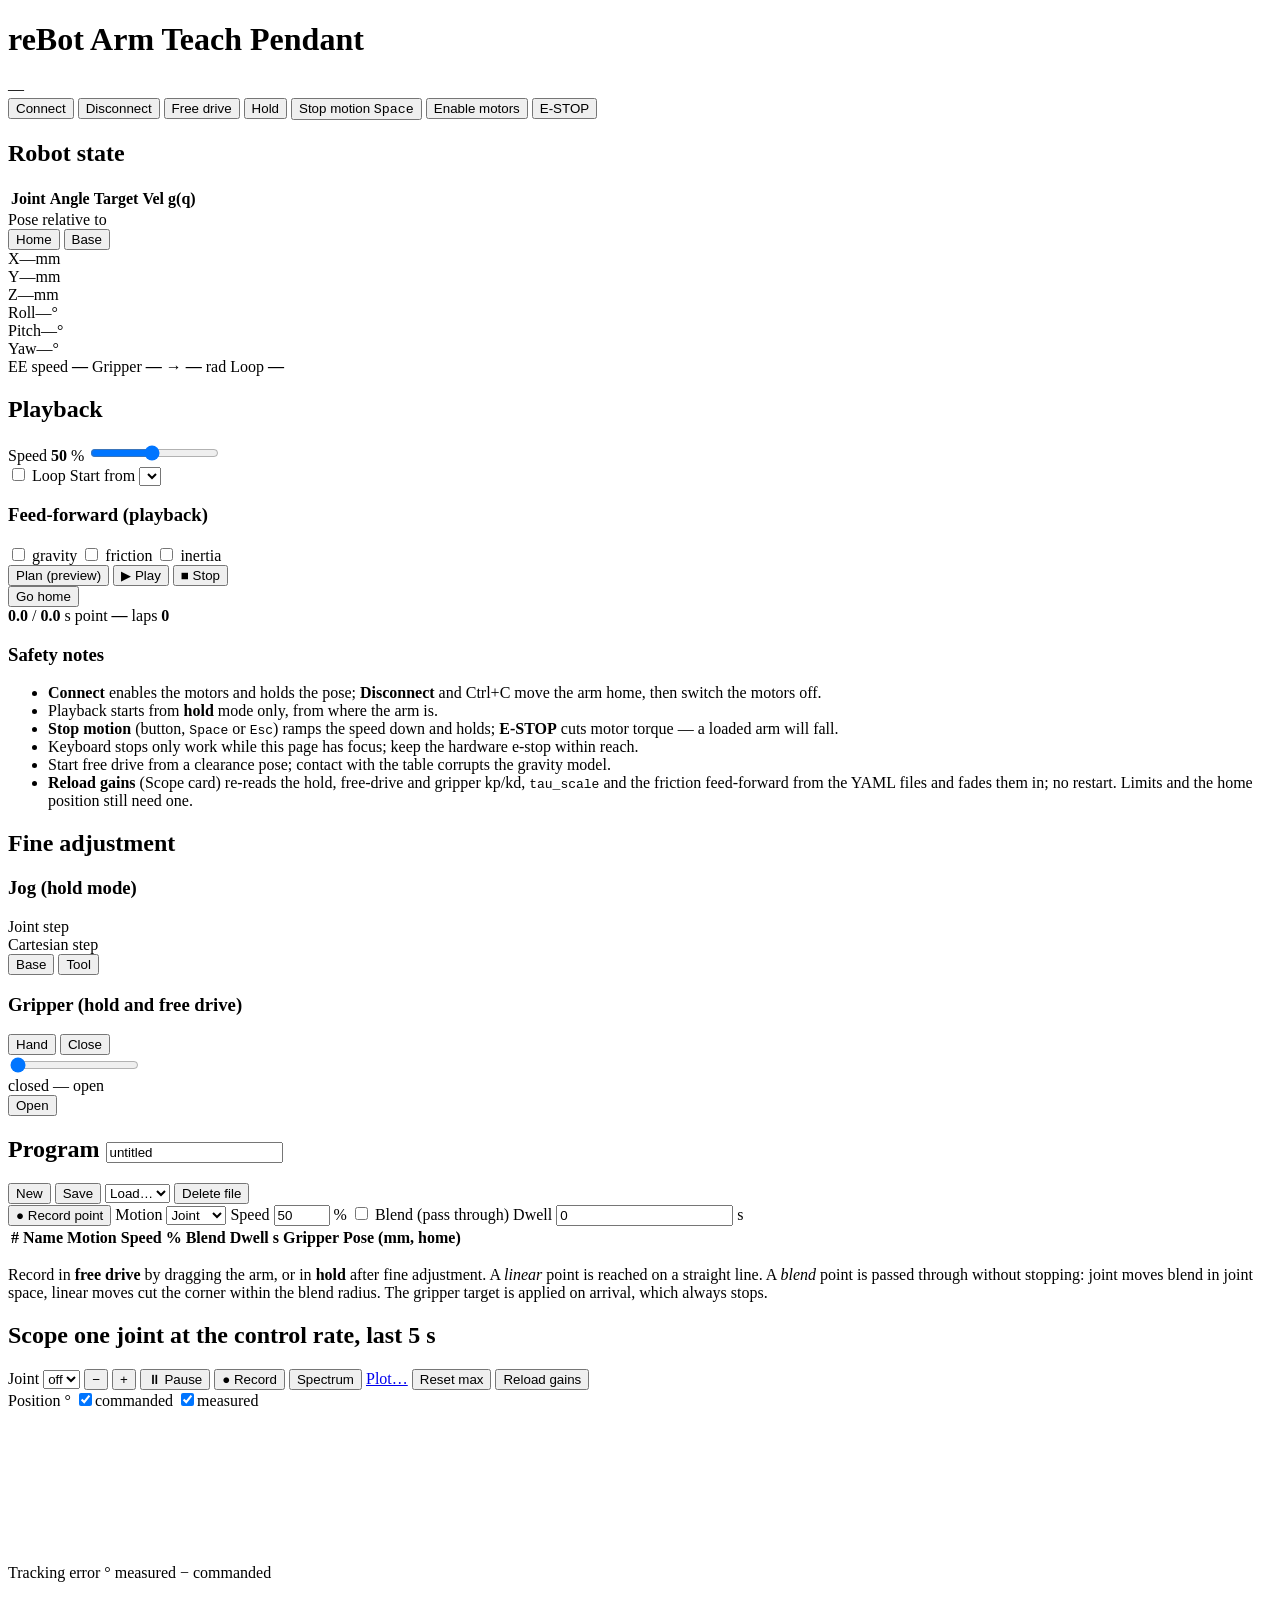
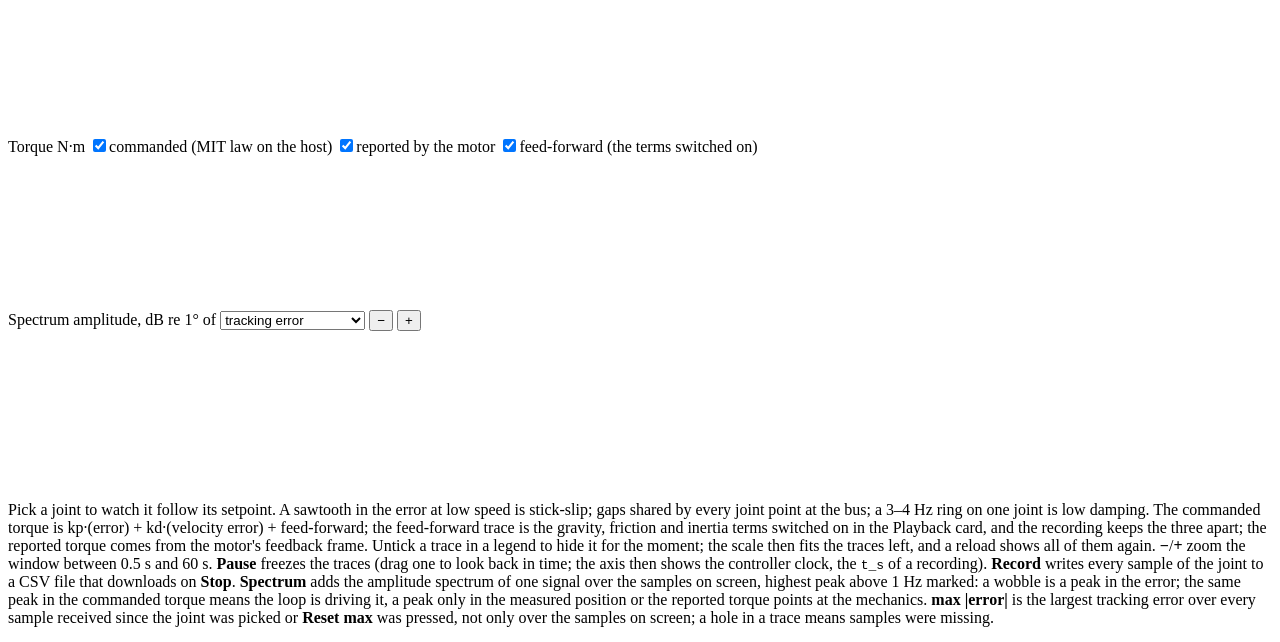
==== src/robot_teaching/server/static/index.html @ e3c8d5c3 "Scope and plotter: legend checkboxes hide traces Every legend entry of the position and torque strip" ====
<!doctype html>
<html lang="en">
<head>
<meta charset="utf-8">
<meta name="viewport" content="width=device-width, initial-scale=1">
<title>reBot Arm Teach Pendant</title>
<link rel="icon" href="data:,">
<link rel="stylesheet" href="/static/style.css">
</head>
<body>
<header class="topbar">
  <div class="brand">
    <span class="dot" id="ws-dot" title="connection"></span>
    <h1>reBot Arm <span class="muted">Teach Pendant</span></h1>
    <span class="badge" id="mode-badge">—</span>
    <span class="badge sub" id="fd-status"></span>
  </div>
  <div class="actions">
    <button id="btn-connect" class="btn big blue" title="open the CAN bus, switch the motors to MIT mode, enable them and hold">Connect</button>
    <button id="btn-disconnect" class="btn big hidden" title="move the arm home, then close the bus (the motors are disabled)">Disconnect</button>
    <button id="btn-free" class="btn big amber">Free drive</button>
    <button id="btn-hold" class="btn big green">Hold</button>
    <button id="btn-stop" class="btn big" title="Space or Esc">Stop motion <kbd>Space</kbd></button>
    <button id="btn-enable" class="btn big blue hidden">Enable motors</button>
    <button id="btn-estop" class="btn big red">E-STOP</button>
  </div>
</header>

<div id="error-banner" class="banner hidden"></div>
<div id="toast" class="toast hidden"></div>

<main class="grid">
  <!-- ───────────── left column: status + playback ───────────── -->
  <div class="col">
  <section class="card" id="state-card">
    <h2>Robot state</h2>
    <table class="joints" id="joint-table">
      <thead><tr><th>Joint</th><th>Angle</th><th>Target</th><th>Vel</th><th>g(q)</th></tr></thead>
      <tbody></tbody>
    </table>
    <div class="row pose-frame-row">
      <label>Pose relative to</label>
      <div class="seg" id="pose-frame">
        <button data-frame="home" class="on" title="XYZ offset from the home position along the base axes; RPY = rotation about the base axes from the home orientation">Home</button>
        <button data-frame="base" title="raw pose of the gripper frame in the robot base frame">Base</button>
      </div>
    </div>
    <div class="pose">
      <div><span class="k">X</span><span id="pose-x">—</span><span class="u">mm</span></div>
      <div><span class="k">Y</span><span id="pose-y">—</span><span class="u">mm</span></div>
      <div><span class="k">Z</span><span id="pose-z">—</span><span class="u">mm</span></div>
      <div><span class="k">Roll</span><span id="pose-r">—</span><span class="u">°</span></div>
      <div><span class="k">Pitch</span><span id="pose-p">—</span><span class="u">°</span></div>
      <div><span class="k">Yaw</span><span id="pose-w">—</span><span class="u">°</span></div>
    </div>
    <div class="kv">
      <span>EE speed <b id="ee-speed">—</b></span>
      <span>Gripper <b id="gripper-pos">—</b> → <b id="gripper-target">—</b> rad</span>
      <span>Loop <b id="tick-dt">—</b></span>
    </div>
  </section>

  <section class="card" id="playback-card">
    <h2>Playback</h2>
    <div class="row">
      <label>Speed <b id="pb-speed-val">50</b> %</label>
      <input type="range" id="pb-speed" min="5" max="100" step="5" value="50">
    </div>
    <div class="row">
      <label><input type="checkbox" id="pb-loop"> Loop</label>
      <label>Start from <select id="pb-start"></select></label>
    </div>
    <h3 title="the torques playback adds to the MIT law's kp·error + kd·velocity-error term; a change ramps in over the gain fade time, during playback too. Hold and free drive always compensate gravity. The start-up state is feedforward.gravity / friction / inertia in teaching.yaml.">Feed-forward <span class="muted">(playback)</span></h3>
    <div class="row ff-row">
      <label title="g(q) of the URDF: the textbook PD + gravity-compensation controller"><input type="checkbox" id="ff-gravity"> gravity</label>
      <label title="Coulomb friction (friction.coulomb) with the sign of the commanded velocity"><input type="checkbox" id="ff-friction"> friction</label>
      <label title="inverse dynamics on the commanded motion: inertia_scale × (M(q)·q̈ + C(q,q̇)·q̇ + armature·q̈), clipped to max_torque"><input type="checkbox" id="ff-inertia"> inertia</label>
    </div>
    <div class="row">
      <button class="btn" id="btn-plan">Plan (preview)</button>
      <button class="btn big green" id="btn-play">▶ Play</button>
      <button class="btn big" id="btn-pb-stop">■ Stop</button>
    </div>
    <div class="row">
      <button class="btn" id="btn-home" title="planned move to the home position (config: home.q); Disconnect and Ctrl+C do this first">Go home</button>
    </div>
    <div class="progress"><div id="pb-bar"></div></div>
    <div class="kv">
      <span><b id="pb-elapsed">0.0</b> / <b id="pb-duration">0.0</b> s</span>
      <span>point <b id="pb-point">—</b></span>
      <span>laps <b id="pb-laps">0</b></span>
    </div>
    <pre id="plan-summary" class="plan hidden"></pre>
    <h3>Safety notes</h3>
    <ul class="notes">
      <li><b>Connect</b> enables the motors and holds the pose; <b>Disconnect</b> and Ctrl+C move the arm home, then switch the motors off.</li>
      <li>Playback starts from <b>hold</b> mode only, from where the arm is.</li>
      <li><b>Stop motion</b> (button, <kbd>Space</kbd> or <kbd>Esc</kbd>) ramps the speed down and holds; <b>E-STOP</b> cuts motor torque — a loaded arm will fall.</li>
      <li>Keyboard stops only work while this page has focus; keep the hardware e-stop within reach.</li>
      <li>Start free drive from a clearance pose; contact with the table corrupts the gravity model.</li>
      <li><b>Reload gains</b> (Scope card) re-reads the hold, free-drive and gripper kp/kd, <code>tau_scale</code> and the friction feed-forward from the YAML files and fades them in; no restart. Limits and the home position still need one.</li>
    </ul>
  </section>
  </div>

  <!-- ───────────── centre column: fine adjustment ───────────── -->
  <section class="card" id="jog-card">
    <h2>Fine adjustment</h2>
    <div id="jog-controls">
    <h3>Jog <span class="muted">(hold mode)</span></h3>
    <div class="row">
      <label>Joint step</label>
      <div class="seg" id="joint-step"></div>
    </div>
    <div class="jog-grid" id="joint-jog"></div>

    <div class="row">
      <label>Cartesian step</label>
      <div class="seg" id="cart-step-lin"></div>
      <div class="seg" id="cart-step-ang"></div>
      <div class="seg" id="cart-frame">
        <button data-frame="base" class="on">Base</button>
        <button data-frame="tool">Tool</button>
      </div>
    </div>
    <div class="jog-grid" id="cart-jog"></div>
    </div>

    <h3>Gripper <span class="muted">(hold and free drive)</span></h3>
    <div class="row gripper-row">
      <button class="btn" id="btn-grip-hand" title="let the gripper be moved by hand (light damping); the recorded opening follows your hand. Open, Close or the slider make it stiff again">Hand</button>
      <button class="btn" id="btn-grip-close" title="fully closed = slider at the left end">Close</button>
      <div class="grip-slider-wrap">
        <input type="range" id="grip-slider" min="0" max="100" step="1" value="0" aria-label="gripper opening, percent">
        <div class="grip-ends">
          <span>closed</span>
          <span id="grip-slider-val">—</span>
          <span>open</span>
        </div>
      </div>
      <button class="btn" id="btn-grip-open" title="fully open = slider at the right end">Open</button>
    </div>
  </section>

  <!-- ───────────── right column: program (the taught points) ───────────── -->
  <section class="card program">
    <div class="card-head">
      <h2>Program <input id="prog-name" class="inline" value="untitled"> <span id="prog-dirty" class="muted small"></span></h2>
      <div class="file-actions">
        <button class="btn" id="btn-new">New</button>
        <button class="btn" id="btn-save">Save</button>
        <select id="prog-list"><option value="">Load…</option></select>
        <button class="btn" id="btn-delete-file" title="delete the selected saved program">Delete file</button>
      </div>
    </div>

    <div class="record-bar">
      <button class="btn big blue" id="btn-record">● Record point</button>
      <label>Motion
        <select id="rec-motion"><option value="joint">Joint</option><option value="linear">Linear</option></select>
      </label>
      <label>Speed <input type="number" id="rec-speed" min="5" max="100" step="5" value="50"> %</label>
      <label><input type="checkbox" id="rec-blend"> Blend (pass through)</label>
      <label>Dwell <input type="number" id="rec-dwell" min="0" step="0.1" value="0"> s</label>
    </div>

    <div class="table-wrap">
    <table class="points" id="points-table">
      <thead>
        <tr><th>#</th><th>Name</th><th>Motion</th><th>Speed %</th><th>Blend</th><th>Dwell s</th><th>Gripper</th><th id="pose-col-head">Pose (mm, home)</th><th></th></tr>
      </thead>
      <tbody></tbody>
    </table>
    </div>
    <div id="prog-problems" class="problems hidden"></div>
    <p class="hint">Record in <b>free drive</b> by dragging the arm, or in <b>hold</b> after fine adjustment. A <i>linear</i> point is reached on a straight line. A <i>blend</i> point is passed through without stopping: joint moves blend in joint space, linear moves cut the corner within the blend radius. The gripper target is applied on arrival, which always stops.</p>
  </section>

  <!-- ───────────── bottom row: scope (one joint at the control rate) ───────────── -->
  <section class="card scope" id="scope-card">
    <div class="card-head">
      <h2>Scope <span class="muted">one joint at the control rate, last <span id="scope-window">5 s</span></span></h2>
      <div class="file-actions">
        <label class="muted">Joint <select id="scope-joint"><option value="">off</option></select></label>
        <span class="seg scope-zoom" aria-label="zoom">
          <button id="scope-zoom-out" title="zoom out: a longer window (Ctrl+wheel over a trace also zooms)">−</button>
          <button id="scope-zoom-in" title="zoom in: a shorter window">+</button>
        </span>
        <button class="btn" id="scope-pause" title="freeze the traces: the time axis then shows the controller clock and dragging a trace looks back in time; Resume returns to live. The readout and the recording stay live.">⏸ Pause</button>
        <button class="btn" id="scope-record" title="record every sample of the selected joint; Stop downloads them as a CSV file (t_s, joint, q_cmd_rad, q_rad, err_rad, tau_cmd_Nm, tau_meas_Nm, tau_g_Nm, tau_f_Nm, tau_i_Nm, run)">● Record</button>
        <button class="btn" id="scope-fft-toggle" title="show the amplitude spectrum of one signal over the samples on screen: Welch's method, Hann-windowed and detrended 2 s segments averaged, segments with missing samples left out; Ctrl+wheel over it zooms the frequency range">Spectrum</button>
        <span class="kv" id="scope-readout"></span>
        <a class="btn" href="/plot" target="_blank" rel="noopener" title="open a recorded CSV file in the offline plotter (a page that also works from disk, without the server)">Plot…</a>
        <button class="btn" id="scope-reset-max" title="forget the largest tracking error seen so far; it is otherwise kept from the moment the joint was picked, across reconnects and server restarts">Reset max</button>
        <button class="btn" id="btn-reload-gains" title="re-read kp/kd, tau_scale and friction from config/teaching.yaml and the hardware YAML and fade them in; works in hold, free drive or disconnected, not during playback">Reload gains</button>
      </div>
    </div>
    <div class="scope-grid">
      <div class="strip">
        <div class="strip-title">Position <span class="muted">°</span>
          <span class="lg" title="untick a trace to hide it for the moment; the scale then fits the traces left"><label class="li"><input type="checkbox" checked data-trace="q_cmd"><i class="sw cmd"></i>commanded</label> <label class="li"><input type="checkbox" checked data-trace="q"><i class="sw meas"></i>measured</label></span></div>
        <canvas id="scope-pos"></canvas>
      </div>
      <div class="strip">
        <div class="strip-title">Tracking error <span class="muted">° measured − commanded</span></div>
        <canvas id="scope-err"></canvas>
      </div>
      <div class="strip">
        <div class="strip-title">Torque <span class="muted">N·m</span>
          <span class="lg" title="untick a trace to hide it for the moment; the scale then fits the traces left"><label class="li"><input type="checkbox" checked data-trace="tau_cmd"><i class="sw cmd"></i>commanded (MIT law on the host)</label> <label class="li"><input type="checkbox" checked data-trace="tau_meas"><i class="sw meas"></i>reported by the motor</label> <label class="li"><input type="checkbox" checked data-trace="tau_ff"><i class="sw ff"></i>feed-forward (the terms switched on)</label></span></div>
        <canvas id="scope-tau"></canvas>
      </div>
      <div class="strip hidden" id="fft-strip">
        <div class="strip-title">Spectrum <span class="muted" id="fft-units">amplitude, dB re 1°</span>
          <label class="muted">of <select id="fft-signal" aria-label="signal">
            <option value="err">tracking error</option>
            <option value="q">measured position</option>
            <option value="q_cmd">commanded position</option>
            <option value="tau_cmd">commanded torque</option>
            <option value="tau_meas">reported torque</option>
            <option value="tau_ff">feed-forward torque</option>
          </select></label>
          <span class="seg scope-zoom" aria-label="frequency range">
            <button id="fft-zoom-out" title="wider frequency range (Ctrl+wheel over the spectrum also zooms)">−</button>
            <button id="fft-zoom-in" title="narrower frequency range">+</button>
          </span>
          <span class="kv" id="fft-readout"></span>
        </div>
        <canvas id="scope-fft"></canvas>
      </div>
    </div>
    <p class="hint">Pick a joint to watch it follow its setpoint. A sawtooth in the error at low speed is stick-slip; gaps shared by every joint point at the bus; a 3–4 Hz ring on one joint is low damping. The commanded torque is kp·(error) + kd·(velocity error) + feed-forward; the feed-forward trace is the gravity, friction and inertia terms switched on in the Playback card, and the recording keeps the three apart; the reported torque comes from the motor's feedback frame. Untick a trace in a legend to hide it for the moment; the scale then fits the traces left, and a reload shows all of them again. <b>−</b>/<b>+</b> zoom the window between 0.5 s and 60 s. <b>Pause</b> freezes the traces (drag one to look back in time; the axis then shows the controller clock, the <code>t_s</code> of a recording). <b>Record</b> writes every sample of the joint to a CSV file that downloads on <b>Stop</b>. <b>Spectrum</b> adds the amplitude spectrum of one signal over the samples on screen, highest peak above 1 Hz marked: a wobble is a peak in the error; the same peak in the commanded torque means the loop is driving it, a peak only in the measured position or the reported torque points at the mechanics. <b>max |error|</b> is the largest tracking error over every sample received since the joint was picked or <b>Reset max</b> was pressed, not only over the samples on screen; a hole in a trace means samples were missing.</p>
  </section>
</main>
<script src="/static/dsp.js"></script>
<script src="/static/scope.js"></script>
<script src="/static/app.js"></script>
</body>
</html>
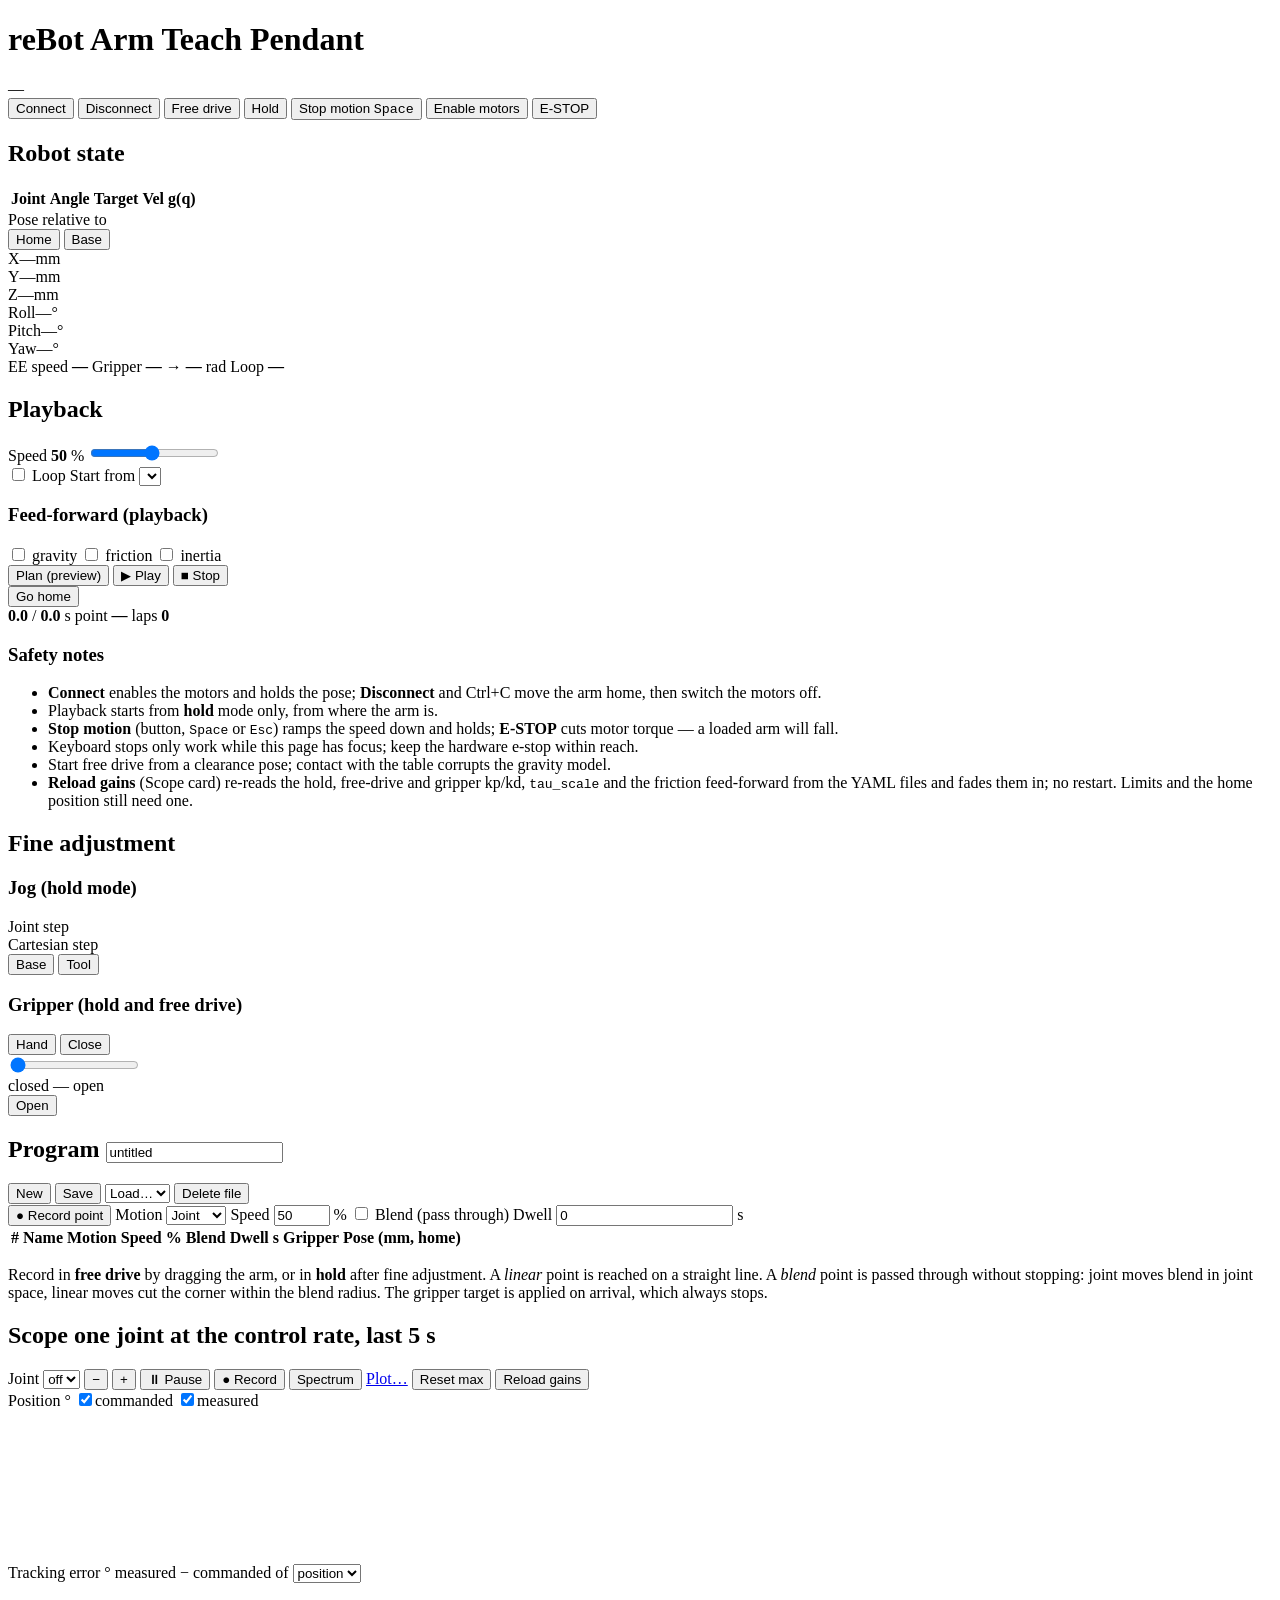
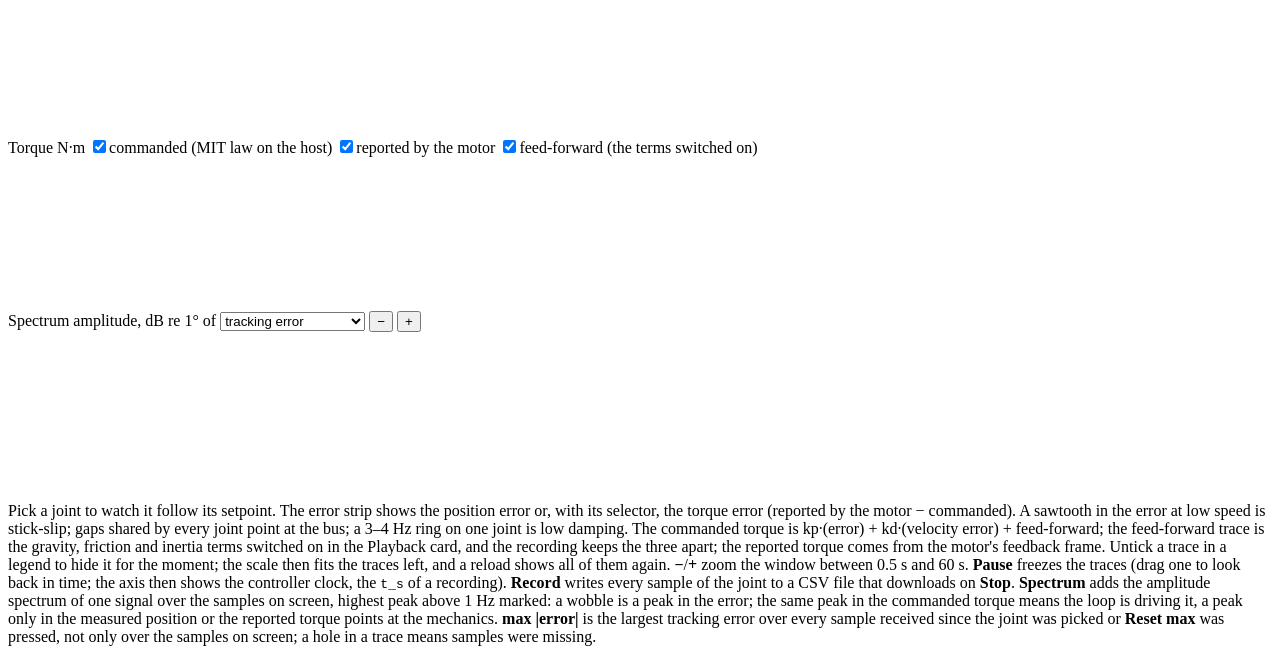
==== commit 80691aba: "Plotter strips grow when zoomed; the pendant's error strip gets the torque error A strip of the plot" ====
--- a/src/robot_teaching/server/static/index.html
+++ b/src/robot_teaching/server/static/index.html
@@ -202,7 +202,11 @@
         <canvas id="scope-pos"></canvas>
       </div>
       <div class="strip">
-        <div class="strip-title">Tracking error <span class="muted">° measured − commanded</span></div>
+        <div class="strip-title">Tracking error <span class="muted" id="scope-err-units">° measured − commanded</span>
+          <label class="muted">of <select id="scope-err-signal" aria-label="error signal" title="the position error (measured − commanded, °) or the torque error (reported by the motor − commanded by the MIT law, N·m)">
+            <option value="pos">position</option>
+            <option value="tau">torque</option>
+          </select></label></div>
         <canvas id="scope-err"></canvas>
       </div>
       <div class="strip">
@@ -214,6 +218,7 @@
         <div class="strip-title">Spectrum <span class="muted" id="fft-units">amplitude, dB re 1°</span>
           <label class="muted">of <select id="fft-signal" aria-label="signal">
             <option value="err">tracking error</option>
+            <option value="tau_err">torque error</option>
             <option value="q">measured position</option>
             <option value="q_cmd">commanded position</option>
             <option value="tau_cmd">commanded torque</option>
@@ -229,7 +234,7 @@
         <canvas id="scope-fft"></canvas>
       </div>
     </div>
-    <p class="hint">Pick a joint to watch it follow its setpoint. A sawtooth in the error at low speed is stick-slip; gaps shared by every joint point at the bus; a 3–4 Hz ring on one joint is low damping. The commanded torque is kp·(error) + kd·(velocity error) + feed-forward; the feed-forward trace is the gravity, friction and inertia terms switched on in the Playback card, and the recording keeps the three apart; the reported torque comes from the motor's feedback frame. Untick a trace in a legend to hide it for the moment; the scale then fits the traces left, and a reload shows all of them again. <b>−</b>/<b>+</b> zoom the window between 0.5 s and 60 s. <b>Pause</b> freezes the traces (drag one to look back in time; the axis then shows the controller clock, the <code>t_s</code> of a recording). <b>Record</b> writes every sample of the joint to a CSV file that downloads on <b>Stop</b>. <b>Spectrum</b> adds the amplitude spectrum of one signal over the samples on screen, highest peak above 1 Hz marked: a wobble is a peak in the error; the same peak in the commanded torque means the loop is driving it, a peak only in the measured position or the reported torque points at the mechanics. <b>max |error|</b> is the largest tracking error over every sample received since the joint was picked or <b>Reset max</b> was pressed, not only over the samples on screen; a hole in a trace means samples were missing.</p>
+    <p class="hint">Pick a joint to watch it follow its setpoint. The error strip shows the position error or, with its selector, the torque error (reported by the motor − commanded). A sawtooth in the error at low speed is stick-slip; gaps shared by every joint point at the bus; a 3–4 Hz ring on one joint is low damping. The commanded torque is kp·(error) + kd·(velocity error) + feed-forward; the feed-forward trace is the gravity, friction and inertia terms switched on in the Playback card, and the recording keeps the three apart; the reported torque comes from the motor's feedback frame. Untick a trace in a legend to hide it for the moment; the scale then fits the traces left, and a reload shows all of them again. <b>−</b>/<b>+</b> zoom the window between 0.5 s and 60 s. <b>Pause</b> freezes the traces (drag one to look back in time; the axis then shows the controller clock, the <code>t_s</code> of a recording). <b>Record</b> writes every sample of the joint to a CSV file that downloads on <b>Stop</b>. <b>Spectrum</b> adds the amplitude spectrum of one signal over the samples on screen, highest peak above 1 Hz marked: a wobble is a peak in the error; the same peak in the commanded torque means the loop is driving it, a peak only in the measured position or the reported torque points at the mechanics. <b>max |error|</b> is the largest tracking error over every sample received since the joint was picked or <b>Reset max</b> was pressed, not only over the samples on screen; a hole in a trace means samples were missing.</p>
   </section>
 </main>
 <script src="/static/dsp.js"></script>
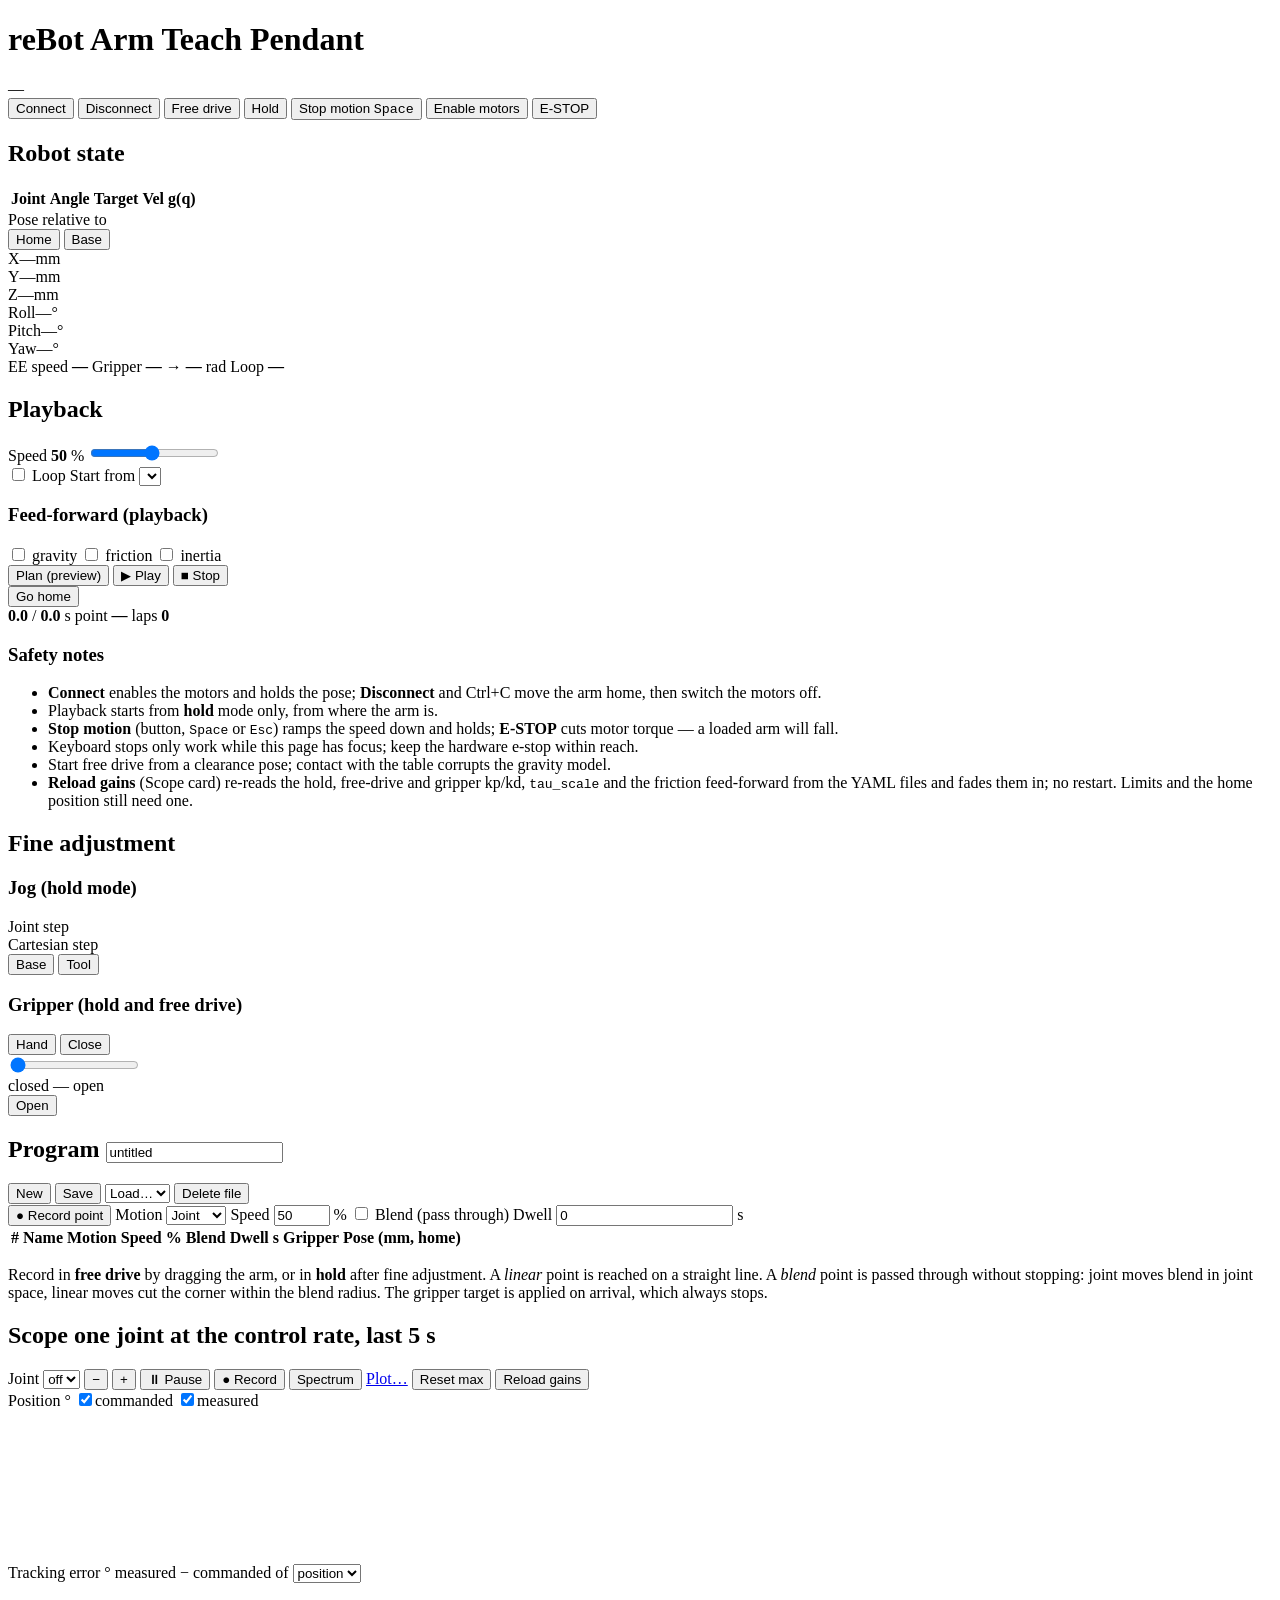
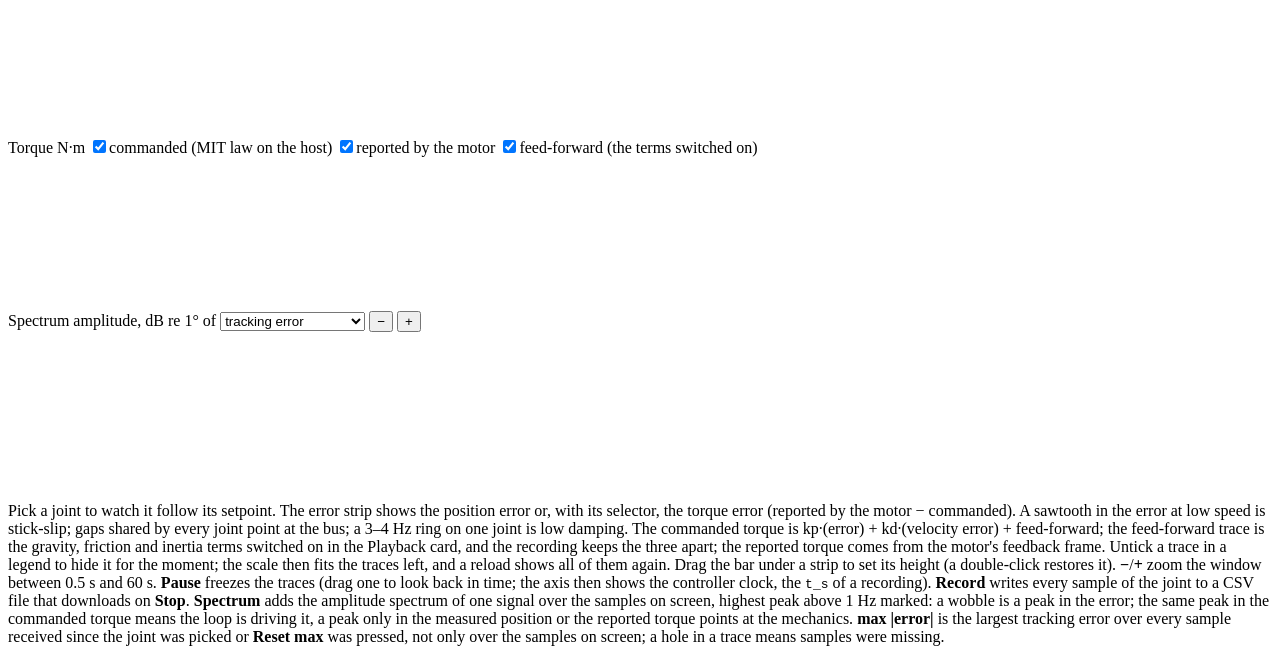
==== commit b15ca8d2: "Pendant scope: a bar under each strip sets its height The live scope's four strips get the plotter's" ====
--- a/src/robot_teaching/server/static/index.html
+++ b/src/robot_teaching/server/static/index.html
@@ -200,6 +200,7 @@
         <div class="strip-title">Position <span class="muted">°</span>
           <span class="lg" title="untick a trace to hide it for the moment; the scale then fits the traces left"><label class="li"><input type="checkbox" checked data-trace="q_cmd"><i class="sw cmd"></i>commanded</label> <label class="li"><input type="checkbox" checked data-trace="q"><i class="sw meas"></i>measured</label></span></div>
         <canvas id="scope-pos"></canvas>
+        <div class="resize" id="scope-pos-resize" title="drag to set the strip's height (kept across reloads); a double-click restores it"></div>
       </div>
       <div class="strip">
         <div class="strip-title">Tracking error <span class="muted" id="scope-err-units">° measured − commanded</span>
@@ -208,11 +209,13 @@
             <option value="tau">torque</option>
           </select></label></div>
         <canvas id="scope-err"></canvas>
+        <div class="resize" id="scope-err-resize" title="drag to set the strip's height (kept across reloads); a double-click restores it"></div>
       </div>
       <div class="strip">
         <div class="strip-title">Torque <span class="muted">N·m</span>
           <span class="lg" title="untick a trace to hide it for the moment; the scale then fits the traces left"><label class="li"><input type="checkbox" checked data-trace="tau_cmd"><i class="sw cmd"></i>commanded (MIT law on the host)</label> <label class="li"><input type="checkbox" checked data-trace="tau_meas"><i class="sw meas"></i>reported by the motor</label> <label class="li"><input type="checkbox" checked data-trace="tau_ff"><i class="sw ff"></i>feed-forward (the terms switched on)</label></span></div>
         <canvas id="scope-tau"></canvas>
+        <div class="resize" id="scope-tau-resize" title="drag to set the strip's height (kept across reloads); a double-click restores it"></div>
       </div>
       <div class="strip hidden" id="fft-strip">
         <div class="strip-title">Spectrum <span class="muted" id="fft-units">amplitude, dB re 1°</span>
@@ -232,9 +235,10 @@
           <span class="kv" id="fft-readout"></span>
         </div>
         <canvas id="scope-fft"></canvas>
-      </div>
-    </div>
-    <p class="hint">Pick a joint to watch it follow its setpoint. The error strip shows the position error or, with its selector, the torque error (reported by the motor − commanded). A sawtooth in the error at low speed is stick-slip; gaps shared by every joint point at the bus; a 3–4 Hz ring on one joint is low damping. The commanded torque is kp·(error) + kd·(velocity error) + feed-forward; the feed-forward trace is the gravity, friction and inertia terms switched on in the Playback card, and the recording keeps the three apart; the reported torque comes from the motor's feedback frame. Untick a trace in a legend to hide it for the moment; the scale then fits the traces left, and a reload shows all of them again. <b>−</b>/<b>+</b> zoom the window between 0.5 s and 60 s. <b>Pause</b> freezes the traces (drag one to look back in time; the axis then shows the controller clock, the <code>t_s</code> of a recording). <b>Record</b> writes every sample of the joint to a CSV file that downloads on <b>Stop</b>. <b>Spectrum</b> adds the amplitude spectrum of one signal over the samples on screen, highest peak above 1 Hz marked: a wobble is a peak in the error; the same peak in the commanded torque means the loop is driving it, a peak only in the measured position or the reported torque points at the mechanics. <b>max |error|</b> is the largest tracking error over every sample received since the joint was picked or <b>Reset max</b> was pressed, not only over the samples on screen; a hole in a trace means samples were missing.</p>
+        <div class="resize" id="scope-fft-resize" title="drag to set the strip's height (kept across reloads); a double-click restores it"></div>
+      </div>
+    </div>
+    <p class="hint">Pick a joint to watch it follow its setpoint. The error strip shows the position error or, with its selector, the torque error (reported by the motor − commanded). A sawtooth in the error at low speed is stick-slip; gaps shared by every joint point at the bus; a 3–4 Hz ring on one joint is low damping. The commanded torque is kp·(error) + kd·(velocity error) + feed-forward; the feed-forward trace is the gravity, friction and inertia terms switched on in the Playback card, and the recording keeps the three apart; the reported torque comes from the motor's feedback frame. Untick a trace in a legend to hide it for the moment; the scale then fits the traces left, and a reload shows all of them again. Drag the bar under a strip to set its height (a double-click restores it). <b>−</b>/<b>+</b> zoom the window between 0.5 s and 60 s. <b>Pause</b> freezes the traces (drag one to look back in time; the axis then shows the controller clock, the <code>t_s</code> of a recording). <b>Record</b> writes every sample of the joint to a CSV file that downloads on <b>Stop</b>. <b>Spectrum</b> adds the amplitude spectrum of one signal over the samples on screen, highest peak above 1 Hz marked: a wobble is a peak in the error; the same peak in the commanded torque means the loop is driving it, a peak only in the measured position or the reported torque points at the mechanics. <b>max |error|</b> is the largest tracking error over every sample received since the joint was picked or <b>Reset max</b> was pressed, not only over the samples on screen; a hole in a trace means samples were missing.</p>
   </section>
 </main>
 <script src="/static/dsp.js"></script>
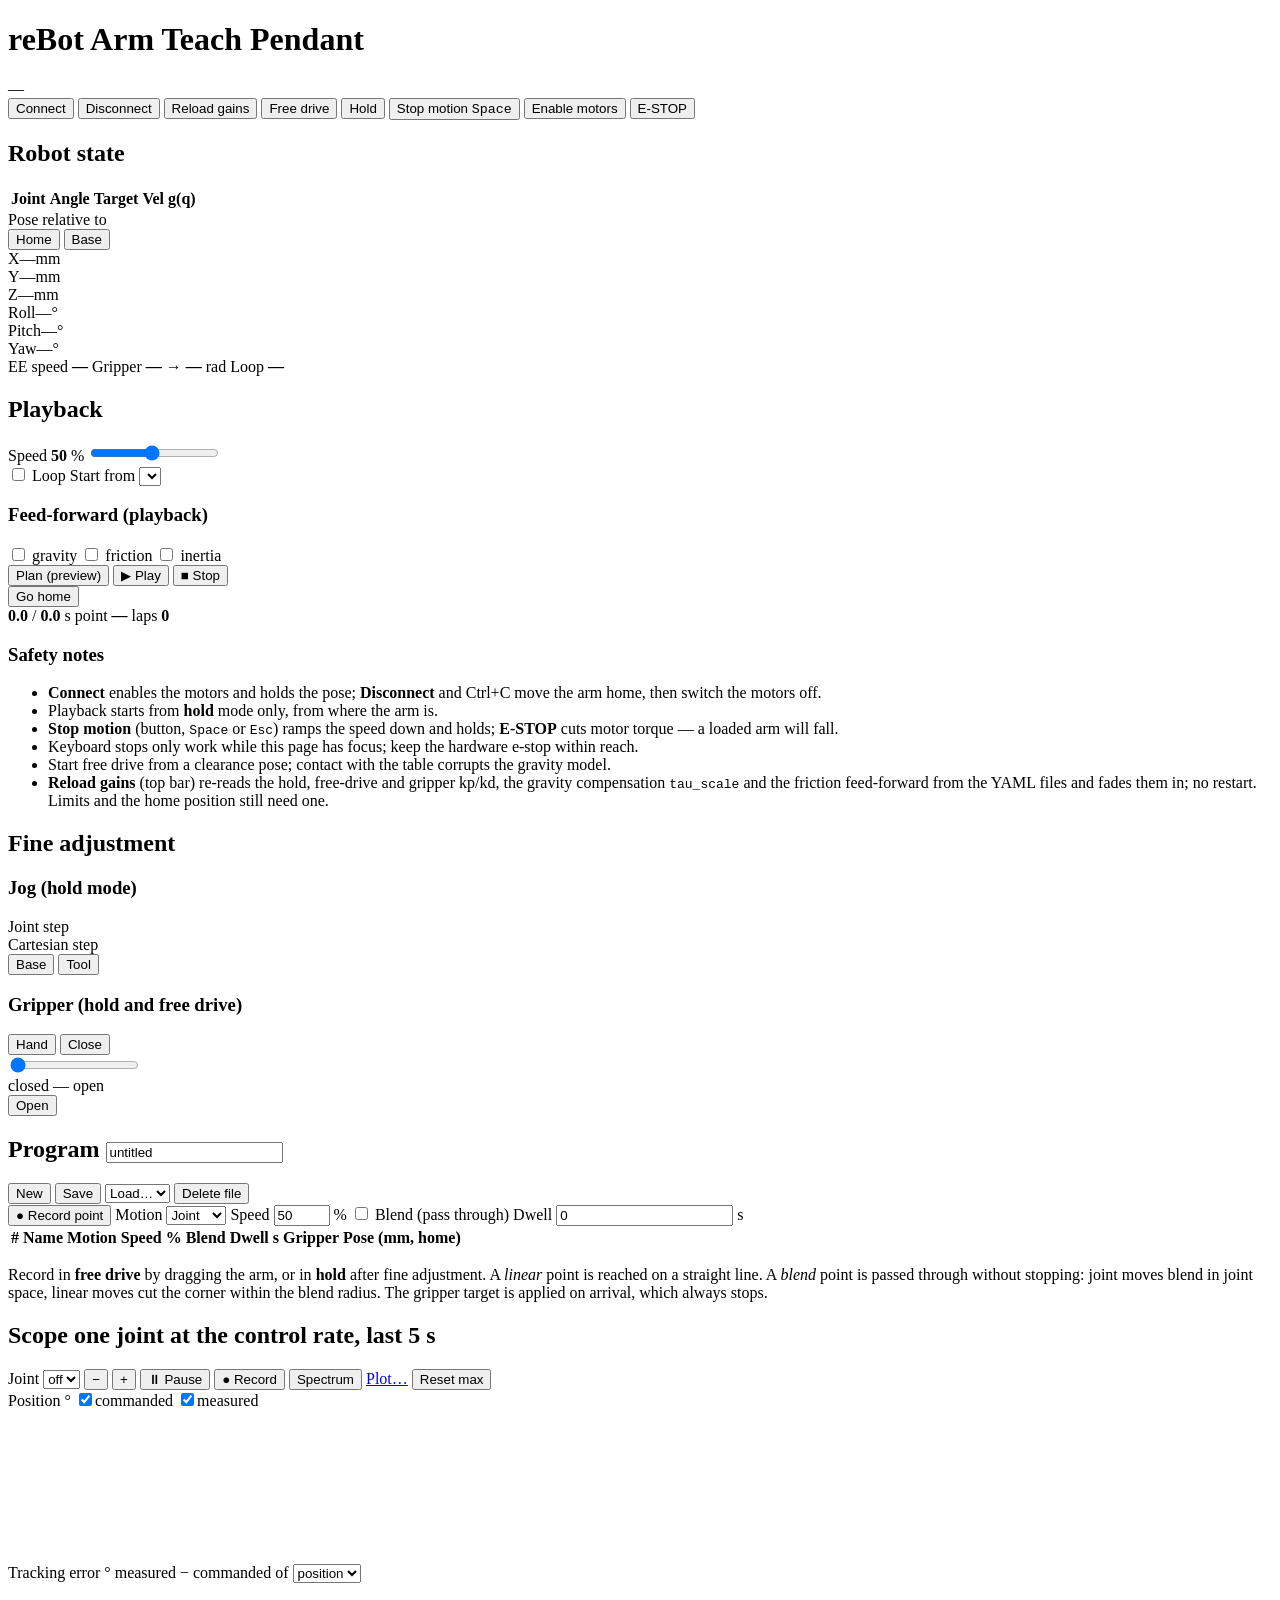
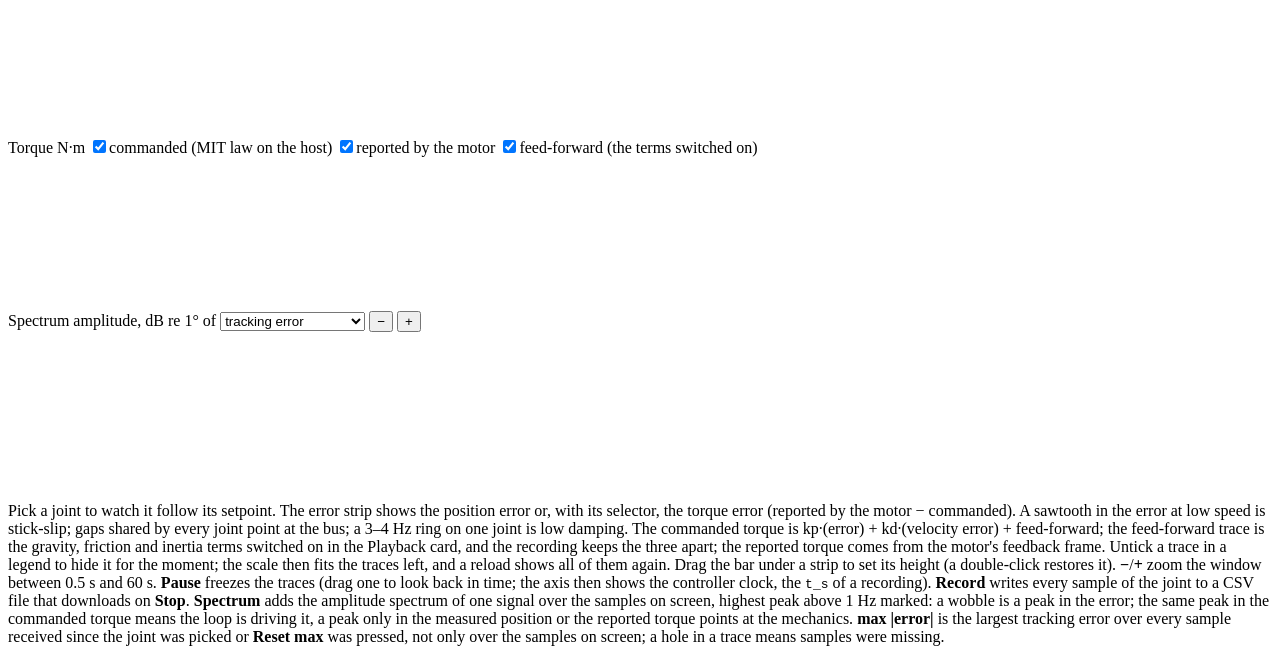
==== commit 14689d2d: "Show tau_scale in the gains reload and move the button to the top bar The reload already re-read fre" ====
--- a/src/robot_teaching/server/static/index.html
+++ b/src/robot_teaching/server/static/index.html
@@ -18,6 +18,7 @@
   <div class="actions">
     <button id="btn-connect" class="btn big blue" title="open the CAN bus, switch the motors to MIT mode, enable them and hold">Connect</button>
     <button id="btn-disconnect" class="btn big hidden" title="move the arm home, then close the bus (the motors are disabled)">Disconnect</button>
+    <button id="btn-reload-gains" class="btn big" title="re-read kp/kd, tau_scale (gravity compensation) and friction from config/teaching.yaml, its .local override and the hardware YAML, and fade them in; works in hold, free drive or disconnected, not during playback">Reload gains</button>
     <button id="btn-free" class="btn big amber">Free drive</button>
     <button id="btn-hold" class="btn big green">Hold</button>
     <button id="btn-stop" class="btn big" title="Space or Esc">Stop motion <kbd>Space</kbd></button>
@@ -98,7 +99,7 @@
       <li><b>Stop motion</b> (button, <kbd>Space</kbd> or <kbd>Esc</kbd>) ramps the speed down and holds; <b>E-STOP</b> cuts motor torque — a loaded arm will fall.</li>
       <li>Keyboard stops only work while this page has focus; keep the hardware e-stop within reach.</li>
       <li>Start free drive from a clearance pose; contact with the table corrupts the gravity model.</li>
-      <li><b>Reload gains</b> (Scope card) re-reads the hold, free-drive and gripper kp/kd, <code>tau_scale</code> and the friction feed-forward from the YAML files and fades them in; no restart. Limits and the home position still need one.</li>
+      <li><b>Reload gains</b> (top bar) re-reads the hold, free-drive and gripper kp/kd, the gravity compensation <code>tau_scale</code> and the friction feed-forward from the YAML files and fades them in; no restart. Limits and the home position still need one.</li>
     </ul>
   </section>
   </div>
@@ -192,7 +193,6 @@
         <span class="kv" id="scope-readout"></span>
         <a class="btn" href="/plot" target="_blank" rel="noopener" title="open a recorded CSV file in the offline plotter (a page that also works from disk, without the server)">Plot…</a>
         <button class="btn" id="scope-reset-max" title="forget the largest tracking error seen so far; it is otherwise kept from the moment the joint was picked, across reconnects and server restarts">Reset max</button>
-        <button class="btn" id="btn-reload-gains" title="re-read kp/kd, tau_scale and friction from config/teaching.yaml and the hardware YAML and fade them in; works in hold, free drive or disconnected, not during playback">Reload gains</button>
       </div>
     </div>
     <div class="scope-grid">
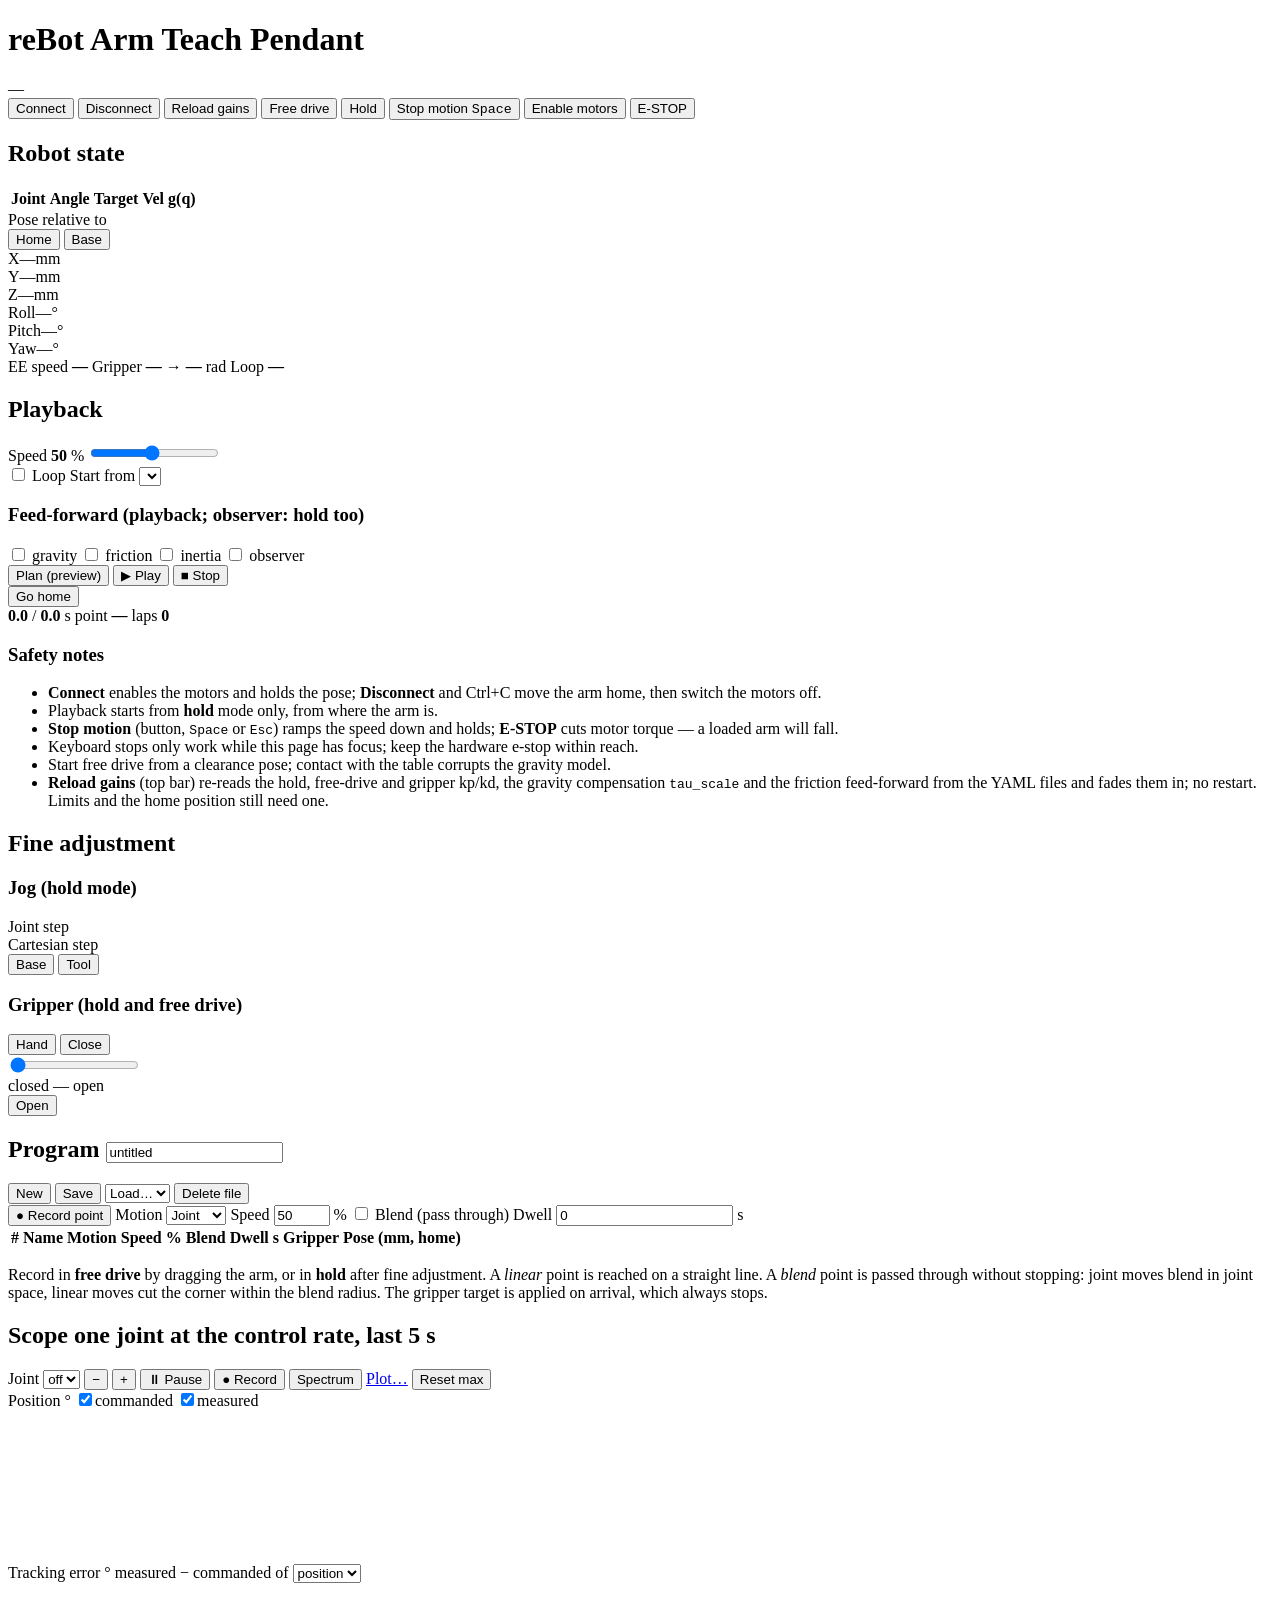
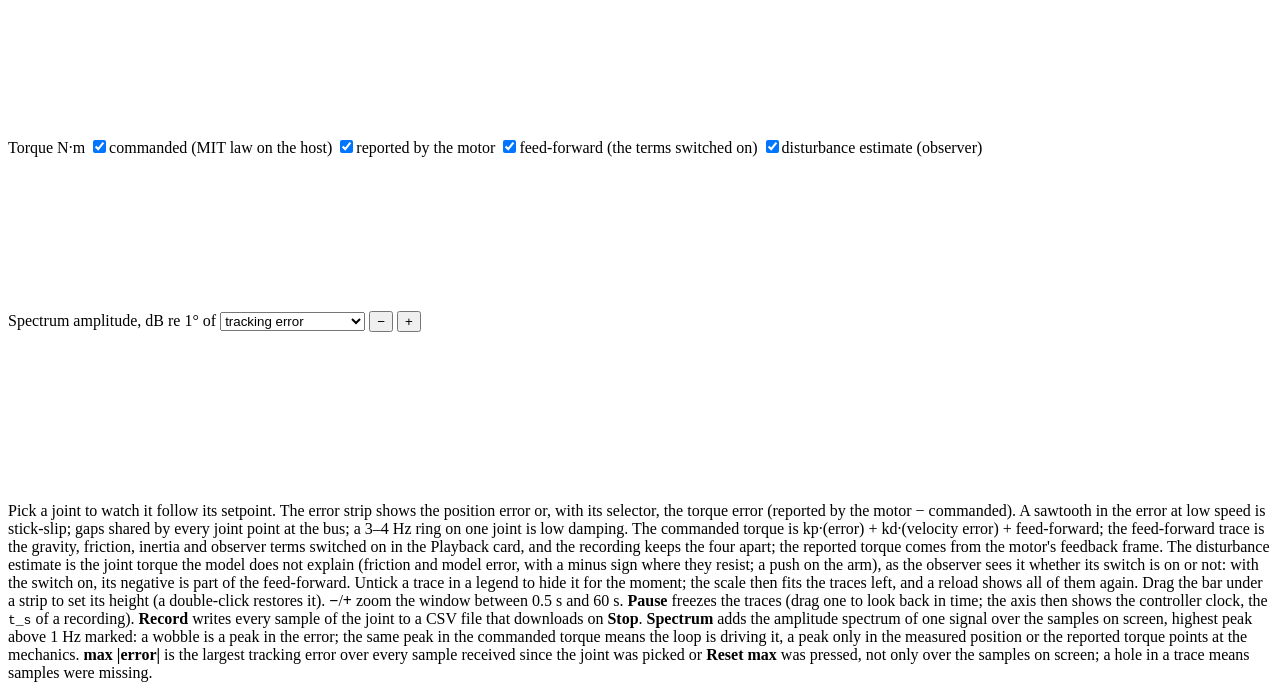
==== commit 23cf673b: "Disturbance observer as a fourth feed-forward term observer.py has two observers of the joint torque" ====
--- a/src/robot_teaching/server/static/index.html
+++ b/src/robot_teaching/server/static/index.html
@@ -71,11 +71,12 @@
       <label><input type="checkbox" id="pb-loop"> Loop</label>
       <label>Start from <select id="pb-start"></select></label>
     </div>
-    <h3 title="the torques playback adds to the MIT law's kp·error + kd·velocity-error term; a change ramps in over the gain fade time, during playback too. Hold and free drive always compensate gravity. The start-up state is feedforward.gravity / friction / inertia in teaching.yaml.">Feed-forward <span class="muted">(playback)</span></h3>
+    <h3 title="the torques added to the MIT law's kp·error + kd·velocity-error term; a change ramps in over the gain fade time, during playback too. Gravity, friction and inertia concern playback (hold and free drive always compensate gravity); the observer acts in hold and playback, never in free drive. The start-up state is feedforward.gravity / friction / inertia / observer in teaching.yaml.">Feed-forward <span class="muted">(playback; observer: hold too)</span></h3>
     <div class="row ff-row">
       <label title="g(q) of the URDF: the textbook PD + gravity-compensation controller"><input type="checkbox" id="ff-gravity"> gravity</label>
       <label title="Coulomb friction (friction.coulomb) with the sign of the commanded velocity"><input type="checkbox" id="ff-friction"> friction</label>
       <label title="inverse dynamics on the commanded motion: inertia_scale × (M(q)·q̈ + C(q,q̇)·q̇ + armature·q̈), clipped to max_torque"><input type="checkbox" id="ff-inertia"> inertia</label>
+      <label title="disturbance observer: subtracts the estimated joint torque the model does not explain (friction, model error, anything pushing on the arm), clipped to observer.max_torque. It makes hold and playback stiffer against a push; it fades out in free drive. Watch the 'disturbance estimate' trace in the scope before switching it on."><input type="checkbox" id="ff-observer"> observer</label>
     </div>
     <div class="row">
       <button class="btn" id="btn-plan">Plan (preview)</button>
@@ -188,7 +189,7 @@
           <button id="scope-zoom-in" title="zoom in: a shorter window">+</button>
         </span>
         <button class="btn" id="scope-pause" title="freeze the traces: the time axis then shows the controller clock and dragging a trace looks back in time; Resume returns to live. The readout and the recording stay live.">⏸ Pause</button>
-        <button class="btn" id="scope-record" title="record every sample of the selected joint; Stop downloads them as a CSV file (t_s, joint, q_cmd_rad, q_rad, err_rad, tau_cmd_Nm, tau_meas_Nm, tau_g_Nm, tau_f_Nm, tau_i_Nm, run)">● Record</button>
+        <button class="btn" id="scope-record" title="record every sample of the selected joint; Stop downloads them as a CSV file (t_s, joint, q_cmd_rad, q_rad, err_rad, tau_cmd_Nm, tau_meas_Nm, tau_g_Nm, tau_f_Nm, tau_i_Nm, tau_o_Nm, tau_d_Nm, run)">● Record</button>
         <button class="btn" id="scope-fft-toggle" title="show the amplitude spectrum of one signal over the samples on screen: Welch's method, Hann-windowed and detrended 2 s segments averaged, segments with missing samples left out; Ctrl+wheel over it zooms the frequency range">Spectrum</button>
         <span class="kv" id="scope-readout"></span>
         <a class="btn" href="/plot" target="_blank" rel="noopener" title="open a recorded CSV file in the offline plotter (a page that also works from disk, without the server)">Plot…</a>
@@ -213,7 +214,7 @@
       </div>
       <div class="strip">
         <div class="strip-title">Torque <span class="muted">N·m</span>
-          <span class="lg" title="untick a trace to hide it for the moment; the scale then fits the traces left"><label class="li"><input type="checkbox" checked data-trace="tau_cmd"><i class="sw cmd"></i>commanded (MIT law on the host)</label> <label class="li"><input type="checkbox" checked data-trace="tau_meas"><i class="sw meas"></i>reported by the motor</label> <label class="li"><input type="checkbox" checked data-trace="tau_ff"><i class="sw ff"></i>feed-forward (the terms switched on)</label></span></div>
+          <span class="lg" title="untick a trace to hide it for the moment; the scale then fits the traces left"><label class="li"><input type="checkbox" checked data-trace="tau_cmd"><i class="sw cmd"></i>commanded (MIT law on the host)</label> <label class="li"><input type="checkbox" checked data-trace="tau_meas"><i class="sw meas"></i>reported by the motor</label> <label class="li"><input type="checkbox" checked data-trace="tau_ff"><i class="sw ff"></i>feed-forward (the terms switched on)</label> <label class="li"><input type="checkbox" checked data-trace="tau_d"><i class="sw obs"></i>disturbance estimate (observer)</label></span></div>
         <canvas id="scope-tau"></canvas>
         <div class="resize" id="scope-tau-resize" title="drag to set the strip's height (kept across reloads); a double-click restores it"></div>
       </div>
@@ -227,6 +228,7 @@
             <option value="tau_cmd">commanded torque</option>
             <option value="tau_meas">reported torque</option>
             <option value="tau_ff">feed-forward torque</option>
+            <option value="tau_d">disturbance estimate</option>
           </select></label>
           <span class="seg scope-zoom" aria-label="frequency range">
             <button id="fft-zoom-out" title="wider frequency range (Ctrl+wheel over the spectrum also zooms)">−</button>
@@ -238,7 +240,7 @@
         <div class="resize" id="scope-fft-resize" title="drag to set the strip's height (kept across reloads); a double-click restores it"></div>
       </div>
     </div>
-    <p class="hint">Pick a joint to watch it follow its setpoint. The error strip shows the position error or, with its selector, the torque error (reported by the motor − commanded). A sawtooth in the error at low speed is stick-slip; gaps shared by every joint point at the bus; a 3–4 Hz ring on one joint is low damping. The commanded torque is kp·(error) + kd·(velocity error) + feed-forward; the feed-forward trace is the gravity, friction and inertia terms switched on in the Playback card, and the recording keeps the three apart; the reported torque comes from the motor's feedback frame. Untick a trace in a legend to hide it for the moment; the scale then fits the traces left, and a reload shows all of them again. Drag the bar under a strip to set its height (a double-click restores it). <b>−</b>/<b>+</b> zoom the window between 0.5 s and 60 s. <b>Pause</b> freezes the traces (drag one to look back in time; the axis then shows the controller clock, the <code>t_s</code> of a recording). <b>Record</b> writes every sample of the joint to a CSV file that downloads on <b>Stop</b>. <b>Spectrum</b> adds the amplitude spectrum of one signal over the samples on screen, highest peak above 1 Hz marked: a wobble is a peak in the error; the same peak in the commanded torque means the loop is driving it, a peak only in the measured position or the reported torque points at the mechanics. <b>max |error|</b> is the largest tracking error over every sample received since the joint was picked or <b>Reset max</b> was pressed, not only over the samples on screen; a hole in a trace means samples were missing.</p>
+    <p class="hint">Pick a joint to watch it follow its setpoint. The error strip shows the position error or, with its selector, the torque error (reported by the motor − commanded). A sawtooth in the error at low speed is stick-slip; gaps shared by every joint point at the bus; a 3–4 Hz ring on one joint is low damping. The commanded torque is kp·(error) + kd·(velocity error) + feed-forward; the feed-forward trace is the gravity, friction, inertia and observer terms switched on in the Playback card, and the recording keeps the four apart; the reported torque comes from the motor's feedback frame. The disturbance estimate is the joint torque the model does not explain (friction and model error, with a minus sign where they resist; a push on the arm), as the observer sees it whether its switch is on or not: with the switch on, its negative is part of the feed-forward. Untick a trace in a legend to hide it for the moment; the scale then fits the traces left, and a reload shows all of them again. Drag the bar under a strip to set its height (a double-click restores it). <b>−</b>/<b>+</b> zoom the window between 0.5 s and 60 s. <b>Pause</b> freezes the traces (drag one to look back in time; the axis then shows the controller clock, the <code>t_s</code> of a recording). <b>Record</b> writes every sample of the joint to a CSV file that downloads on <b>Stop</b>. <b>Spectrum</b> adds the amplitude spectrum of one signal over the samples on screen, highest peak above 1 Hz marked: a wobble is a peak in the error; the same peak in the commanded torque means the loop is driving it, a peak only in the measured position or the reported torque points at the mechanics. <b>max |error|</b> is the largest tracking error over every sample received since the joint was picked or <b>Reset max</b> was pressed, not only over the samples on screen; a hole in a trace means samples were missing.</p>
   </section>
 </main>
 <script src="/static/dsp.js"></script>
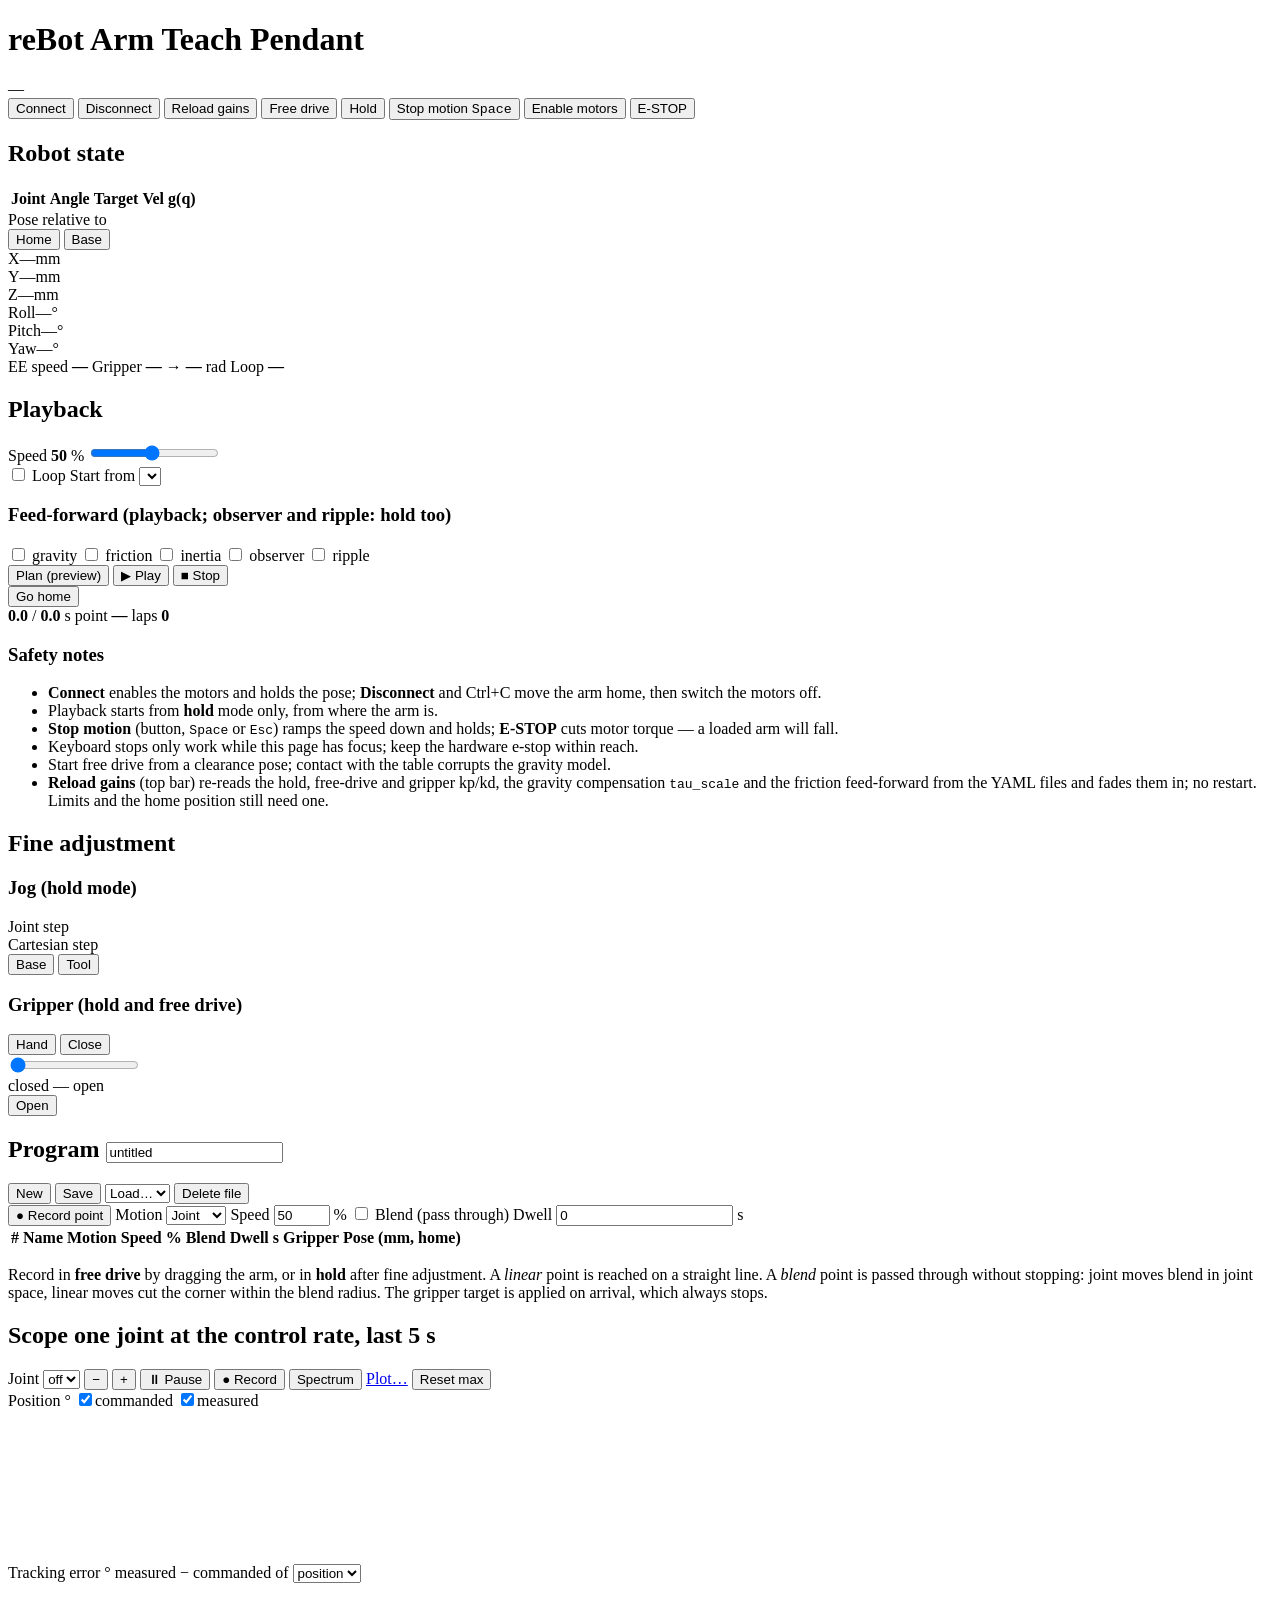
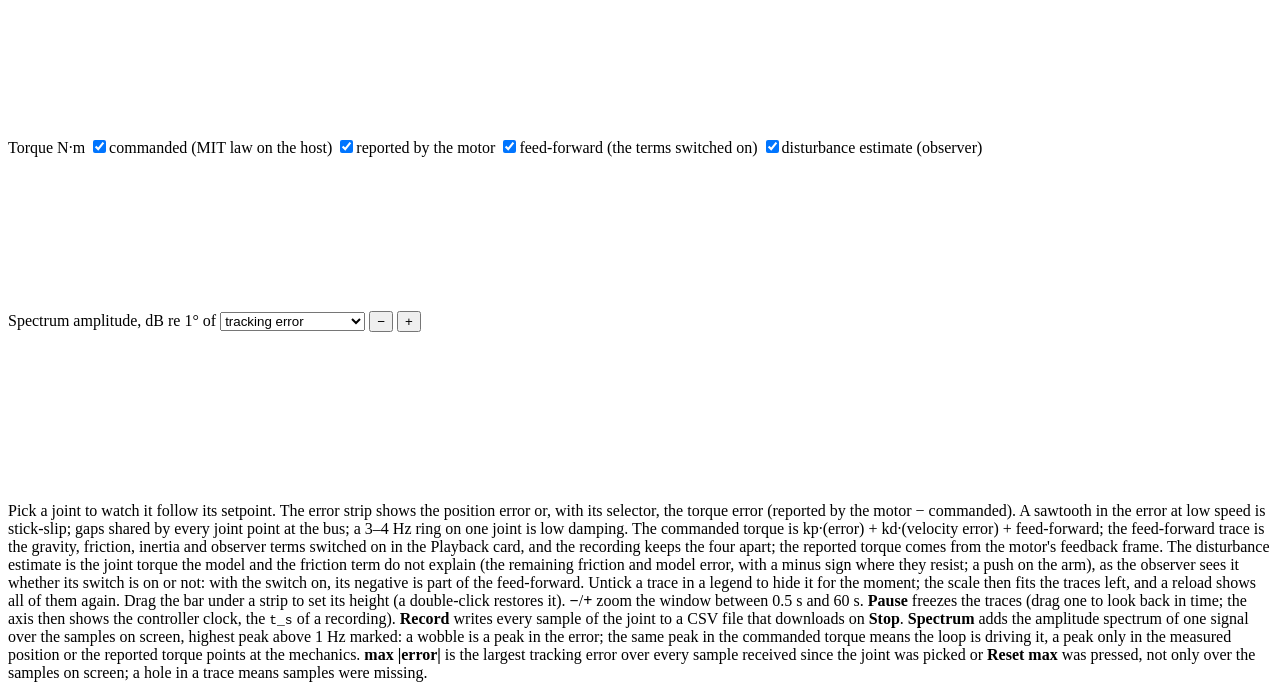
==== commit a7a5613e: "Ripple feed-forward: a torque table per joint angle as a fifth term A fifth switchable feed-forward " ====
--- a/src/robot_teaching/server/static/index.html
+++ b/src/robot_teaching/server/static/index.html
@@ -71,12 +71,13 @@
       <label><input type="checkbox" id="pb-loop"> Loop</label>
       <label>Start from <select id="pb-start"></select></label>
     </div>
-    <h3 title="the torques added to the MIT law's kp·error + kd·velocity-error term; a change ramps in over the gain fade time, during playback too. Gravity, friction and inertia concern playback (hold and free drive always compensate gravity); the observer acts in hold and playback, never in free drive. The start-up state is feedforward.gravity / friction / inertia / observer in teaching.yaml.">Feed-forward <span class="muted">(playback; observer: hold too)</span></h3>
+    <h3 title="the torques added to the MIT law's kp·error + kd·velocity-error term; a change ramps in over the gain fade time, during playback too. Gravity, friction and inertia concern playback (hold and free drive always compensate gravity); the observer and the ripple table act in hold and playback, never in free drive. The start-up state is feedforward.gravity / friction / inertia / observer / ripple in teaching.yaml.">Feed-forward <span class="muted">(playback; observer and ripple: hold too)</span></h3>
     <div class="row ff-row">
       <label title="g(q) of the URDF: the textbook PD + gravity-compensation controller"><input type="checkbox" id="ff-gravity"> gravity</label>
       <label title="Coulomb friction (friction.coulomb) with the sign of the commanded velocity"><input type="checkbox" id="ff-friction"> friction</label>
       <label title="inverse dynamics on the commanded motion: inertia_scale × (M(q)·q̈ + C(q,q̇)·q̇ + armature·q̈), clipped to max_torque"><input type="checkbox" id="ff-inertia"> inertia</label>
-      <label title="disturbance observer: subtracts the estimated joint torque the model does not explain (friction, model error, anything pushing on the arm), clipped to observer.max_torque. It makes hold and playback stiffer against a push; it fades out in free drive. Watch the 'disturbance estimate' trace in the scope before switching it on."><input type="checkbox" id="ff-observer"> observer</label>
+      <label title="disturbance observer: subtracts the estimated joint torque the model and the other terms do not explain (the friction the friction term does not cover, model error, anything pushing on the arm), clipped to observer.max_torque. It can be combined with the other terms. It makes hold and playback stiffer against a push; it fades out in free drive. Watch the 'disturbance estimate' trace in the scope before switching it on."><input type="checkbox" id="ff-observer"> observer</label>
+      <label title="ripple table: a torque read from a table of the joint angle, against cogging and gear-mesh ripple, clipped to ripple.max_torque. A joint has a table once `robot-teaching ripple-fit` has learned one from a slow scope recording of it (then Reload gains); without a table the switch does nothing. It acts in hold and playback and fades out in free drive."><input type="checkbox" id="ff-ripple"> ripple</label>
     </div>
     <div class="row">
       <button class="btn" id="btn-plan">Plan (preview)</button>
@@ -240,7 +241,7 @@
         <div class="resize" id="scope-fft-resize" title="drag to set the strip's height (kept across reloads); a double-click restores it"></div>
       </div>
     </div>
-    <p class="hint">Pick a joint to watch it follow its setpoint. The error strip shows the position error or, with its selector, the torque error (reported by the motor − commanded). A sawtooth in the error at low speed is stick-slip; gaps shared by every joint point at the bus; a 3–4 Hz ring on one joint is low damping. The commanded torque is kp·(error) + kd·(velocity error) + feed-forward; the feed-forward trace is the gravity, friction, inertia and observer terms switched on in the Playback card, and the recording keeps the four apart; the reported torque comes from the motor's feedback frame. The disturbance estimate is the joint torque the model does not explain (friction and model error, with a minus sign where they resist; a push on the arm), as the observer sees it whether its switch is on or not: with the switch on, its negative is part of the feed-forward. Untick a trace in a legend to hide it for the moment; the scale then fits the traces left, and a reload shows all of them again. Drag the bar under a strip to set its height (a double-click restores it). <b>−</b>/<b>+</b> zoom the window between 0.5 s and 60 s. <b>Pause</b> freezes the traces (drag one to look back in time; the axis then shows the controller clock, the <code>t_s</code> of a recording). <b>Record</b> writes every sample of the joint to a CSV file that downloads on <b>Stop</b>. <b>Spectrum</b> adds the amplitude spectrum of one signal over the samples on screen, highest peak above 1 Hz marked: a wobble is a peak in the error; the same peak in the commanded torque means the loop is driving it, a peak only in the measured position or the reported torque points at the mechanics. <b>max |error|</b> is the largest tracking error over every sample received since the joint was picked or <b>Reset max</b> was pressed, not only over the samples on screen; a hole in a trace means samples were missing.</p>
+    <p class="hint">Pick a joint to watch it follow its setpoint. The error strip shows the position error or, with its selector, the torque error (reported by the motor − commanded). A sawtooth in the error at low speed is stick-slip; gaps shared by every joint point at the bus; a 3–4 Hz ring on one joint is low damping. The commanded torque is kp·(error) + kd·(velocity error) + feed-forward; the feed-forward trace is the gravity, friction, inertia and observer terms switched on in the Playback card, and the recording keeps the four apart; the reported torque comes from the motor's feedback frame. The disturbance estimate is the joint torque the model and the friction term do not explain (the remaining friction and model error, with a minus sign where they resist; a push on the arm), as the observer sees it whether its switch is on or not: with the switch on, its negative is part of the feed-forward. Untick a trace in a legend to hide it for the moment; the scale then fits the traces left, and a reload shows all of them again. Drag the bar under a strip to set its height (a double-click restores it). <b>−</b>/<b>+</b> zoom the window between 0.5 s and 60 s. <b>Pause</b> freezes the traces (drag one to look back in time; the axis then shows the controller clock, the <code>t_s</code> of a recording). <b>Record</b> writes every sample of the joint to a CSV file that downloads on <b>Stop</b>. <b>Spectrum</b> adds the amplitude spectrum of one signal over the samples on screen, highest peak above 1 Hz marked: a wobble is a peak in the error; the same peak in the commanded torque means the loop is driving it, a peak only in the measured position or the reported torque points at the mechanics. <b>max |error|</b> is the largest tracking error over every sample received since the joint was picked or <b>Reset max</b> was pressed, not only over the samples on screen; a hole in a trace means samples were missing.</p>
   </section>
 </main>
 <script src="/static/dsp.js"></script>
